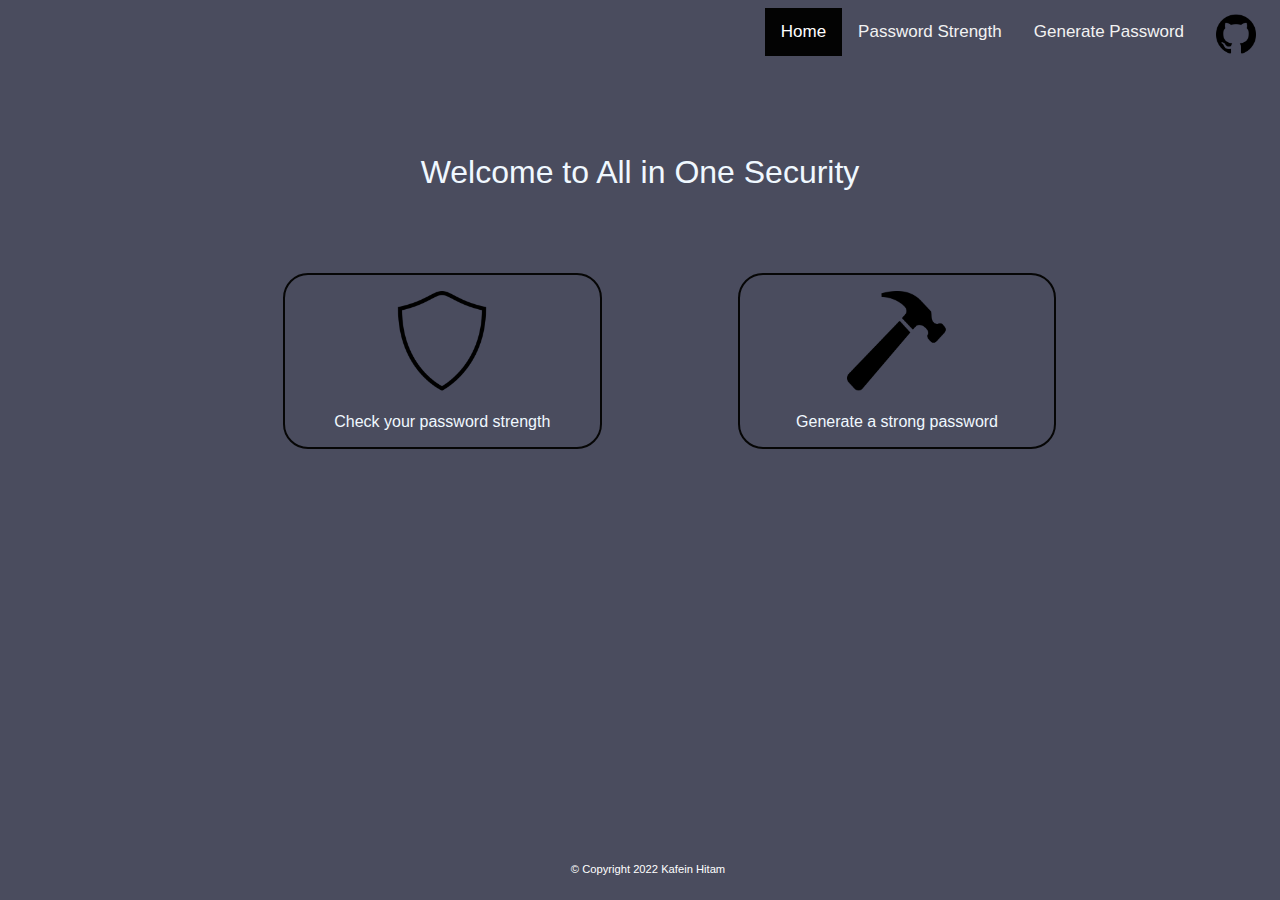
==== index.html @ 8c9e4235 "initial commit" ====
<!DOCTYPE html>
<html lang="en">
<head>
    <meta charset="UTF-8">
    <meta http-equiv="X-UA-Compatible" content="IE=edge">
    <meta name="viewport" content="width=device-width, initial-scale=1.0">
    <link rel="stylesheet" href="style.css">
    <title>Password Strength Checker</title>
    <link rel="apple-touch-icon" sizes="180x180" href="favicon_io/apple-touch-icon.png">
    <link rel="icon" type="image/png" sizes="32x32" href="favicon_io/favicon-32x32.png">
    <link rel="icon" type="image/png" sizes="16x16" href="favicon_io/favicon-16x16.png">
    <link rel="manifest" href="favicon_io/site.webmanifest">
</head>
<body>
    <div class="topnav">
        <a href="https://github.com/fadhlanhrts">
            <img id="github" src="assets/github.png" alt="Muhammad Fadhlan Harits" style="width:40px;height:40px;">
        </a>
    
        <a href="generate.html">Generate Password</a>
        <a href="password.html">Password Strength</a>
       
        <a class="active" href="index.html">Home</a>
      </div>
    <h1 class="welcome-text" style="text-align: center; font-weight: lighter;"> Welcome to All in One Security</h1>

<div class="row" >
    
    <div class="column" id="shield">
      <div class="card" href="password.html">
          <img src="assets/shield.png" alt="" width="100" height="100">
          <br>
          <br>
        <a class="option" href="password.html">Check your password strength</a>
      </div>
    </div>
  
    <div class="column" id="hammer" >
      <div class="card">
          <img src="assets/hammer.png" alt="" width="100" height="100">
         <br>
         <br>
        <a class="option" href="generate.html">Generate a strong password</a>
      </div>
    </div>
    </div>
  </div>
  <footer>
      <p class="copyright">
           &copy; Copyright 2022 Kafein Hitam
      </p>
     
  </footer>
</body>
</html>
---- style.css ----
* {
    background-color: rgb(74, 76, 94);
    font-family: -apple-system, BlinkMacSystemFont, 'Segoe UI', Roboto, Oxygen, Ubuntu, Cantarell, 'Open Sans', 'Helvetica Neue', sans-serif;
    color: aliceblue;
}

.password-page {
    text-align: center;
    padding: 60px 0;
   
}

.password-text {
  text-align: center;
  font-weight: lighter; 
  margin-top: -2%;
}

.welcome-text {
    font-family: -apple-system, BlinkMacSystemFont, 'Segoe UI', Roboto, Oxygen, Ubuntu, Cantarell, 'Open Sans', 'Helvetica Neue', sans-serif;
    color: aliceblue;
    font-weight: lighter;
    text-align: center;
    padding: 60px 0;
}

#password-calc {
    font-family: -apple-system, BlinkMacSystemFont, 'Segoe UI', Roboto, Oxygen, Ubuntu, Cantarell, 'Open Sans', 'Helvetica Neue', sans-serif;
    color: aliceblue;
    text-align: center;
    margin-top: 1%;
}


#password-form {
    font-family: -apple-system, BlinkMacSystemFont, 'Segoe UI', Roboto, Oxygen, Ubuntu, Cantarell, 'Open Sans', 'Helvetica Neue', sans-serif;
    color: aliceblue;
    box-sizing: border-box;
    padding: 10px;
    margin: 10px 0;
    margin-top: -5%;
}

button {
    margin: 10;
    background-color: black;
    box-sizing: border-box;
    padding: 20px 80px;
    border-radius: 25px;
    border: 2px solid rgb(12, 12, 12);
    color: aliceblue;
    
}

input {
    background: transparent;
    box-sizing: border-box;
    padding: 20px 200px;
    border-radius: 25px;
    border: 2px solid rgb(181, 178, 178);
    font-size: medium;
}

button:hover {
    color: rgb(47, 107, 237);
}

.button {
  padding: 14px 40px;
  text-align: center;
  text-decoration: none;
  display: inline-block;
  font-size: 16px;
  margin: 4px 2px;
  cursor: pointer;
}

::placeholder {
    color: azure;
    opacity: 1;
}

/* Add a black background color to the top navigation */
.topnav {
    /*background-color: #333; */
    overflow: hidden;
  }
  
  /* Style the links inside the navigation bar */
  .topnav a {
    float: right;
    color: #f2f2f2;
    text-align: center;
    padding: 14px 16px;
    text-decoration: none;
    font-size: 17px;
  }
  
  /* Change the color of links on hover */
  .topnav a:hover {
    background-color: #ddd;
    color: black;
  }
  
  /* Add a color to the active/current link */
  .topnav a.active {
    background-color: #030303;
    color: white;
  }

 /* Float four columns side by side */
.column {
    float: left;
    width: 25%;
    padding: 0 100px;
  }
  
  /* Remove extra left and right margins, due to padding */
  .row {
      margin: 0 -5px;
      margin-bottom: -5%;
    }
  
  /* Clear floats after the columns */
  .row:after {
    content: "";
    display: table;
    clear: both;
    margin-bottom: -2%;
  }
  
  /* Responsive columns */
  @media screen and (max-width: 600px) {
    .column {
      width: 100%;
      display: block;
      margin-bottom: 20px;
    }
  }
  
  /* Style the counter cards */
  .card {
   
    padding: 16px;
    text-align: center;
    margin-left: auto;
    border-radius: 25px;
    border: 2px solid #060606;
  }

  .card:hover {
       box-shadow: 0 4px 8px 0 rgba(0, 0, 0, 0.2); 
       color: #030303;
  }

  #hammer{
    margin-left: -5%;
  }

  #shield {
    margin-left: 180px;
  }

  .option {
    text-decoration: none;
  }

  .option:hover {
      color: #030303;
  }

  footer {
	/*position: relative; */
	height: 300px;
    width: 100%;
     margin-top: -1%;
}

p.copyright {
	position: absolute;
	width: 100%;
    color: #fff;
    line-height: 40px;
    font-size: 0.7em;
	text-align: center;
	bottom:0;
   
}

#github {
    width: 10px;
    height: 10px;
    margin-top: -20%;
    margin-left: -2%;
}

.generate-page {
    text-align: center;
    padding: 60px 0;
    margin-top: -10%;
}

#generate-form {
    font-family: -apple-system, BlinkMacSystemFont, 'Segoe UI', Roboto, Oxygen, Ubuntu, Cantarell, 'Open Sans', 'Helvetica Neue', sans-serif;
    color: aliceblue;
    box-sizing: border-box;
    padding: 10px;
    margin: 10px 0;
    margin-bottom: -8%;
    
}

.home-text {
    font-family: -apple-system, BlinkMacSystemFont, 'Segoe UI', Roboto, Oxygen, Ubuntu, Cantarell, 'Open Sans', 'Helvetica Neue', sans-serif;
    color: aliceblue;
    text-align: center;
    padding: 60px 0;
    margin-bottom: -20%;
    margin-left: -10%;
}

.generate-result {
  text-align: center;
}
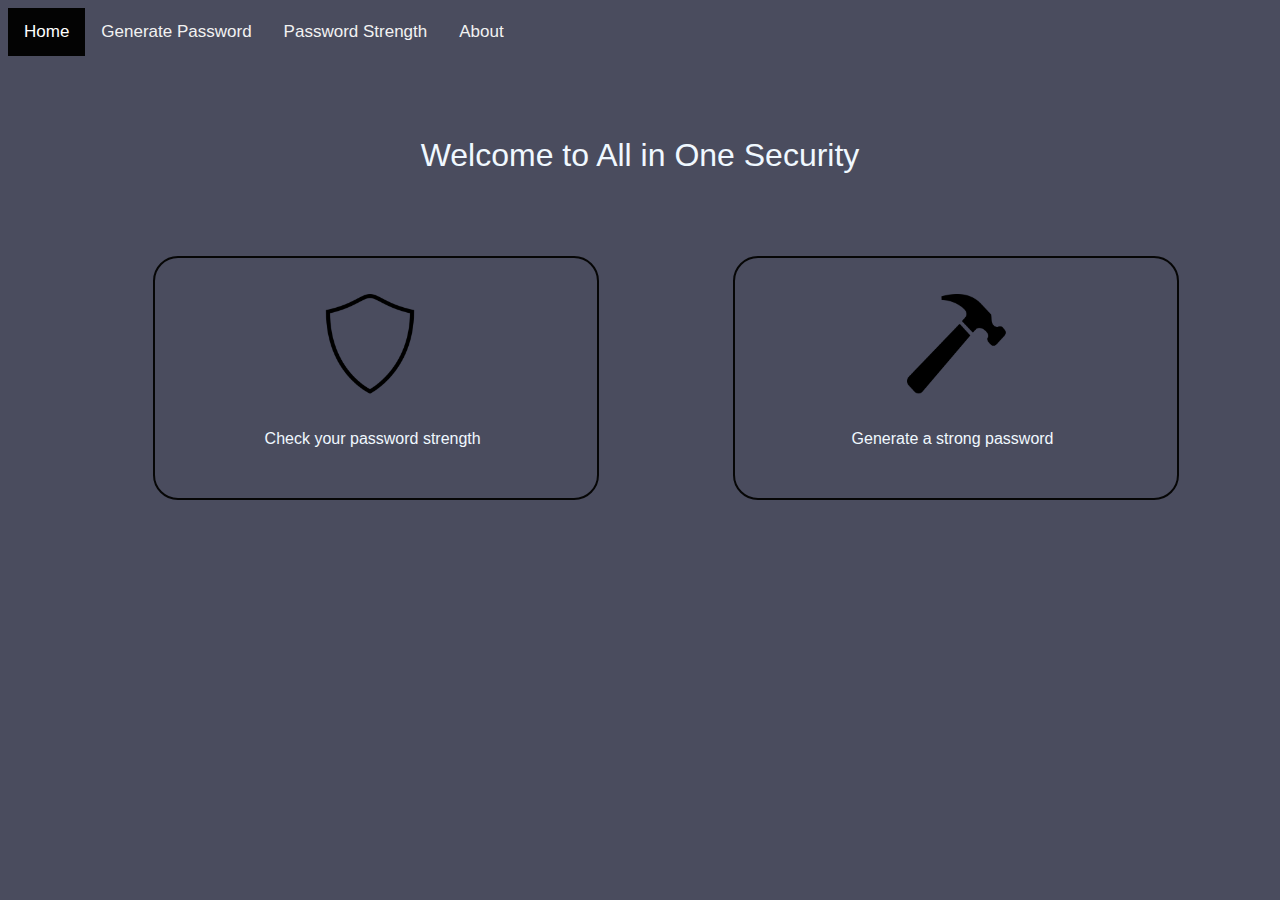
==== commit 0b4418f6: "fixed styling for mobile view" ====
--- a/index.html
+++ b/index.html
@@ -5,51 +5,65 @@
     <meta http-equiv="X-UA-Compatible" content="IE=edge">
     <meta name="viewport" content="width=device-width, initial-scale=1.0">
     <link rel="stylesheet" href="style.css">
-    <title>Password Strength Checker</title>
+    <title>All In One Security</title>
     <link rel="apple-touch-icon" sizes="180x180" href="favicon_io/apple-touch-icon.png">
     <link rel="icon" type="image/png" sizes="32x32" href="favicon_io/favicon-32x32.png">
     <link rel="icon" type="image/png" sizes="16x16" href="favicon_io/favicon-16x16.png">
     <link rel="manifest" href="favicon_io/site.webmanifest">
+    <link rel="stylesheet" href="https://cdnjs.cloudflare.com/ajax/libs/font-awesome/4.7.0/css/font-awesome.min.css">
 </head>
 <body>
-    <div class="topnav">
-        <a href="https://github.com/fadhlanhrts">
-            <img id="github" src="assets/github.png" alt="Muhammad Fadhlan Harits" style="width:40px;height:40px;">
+    <div class="topnav" id="myTopnav">
+      <!--
+           <a href="https://github.com/fadhlanhrts">
+          <img id="github" src="assets/github.png" alt="Muhammad Fadhlan Harits" style="width:40px;height:40px;">
         </a>
-    
+      -->
+       
+      <a class="active" href="index.html">Home</a>
         <a href="generate.html">Generate Password</a>
         <a href="password.html">Password Strength</a>
-       
-        <a class="active" href="index.html">Home</a>
-      </div>
+        <a href="https://github.com/fadhlanhrts">About</a>
+     
+        
+         <!-- "Hamburger menu" / "Bar icon" to toggle the navigation links -->
+      <a href="javascript:void(0);" class="icon" onclick="myFunction()">
+        <i class="fa fa-bars"></i>
+      </a>
+    </div>
+
     <h1 class="welcome-text" style="text-align: center; font-weight: lighter;"> Welcome to All in One Security</h1>
 
-<div class="row" >
-    
-    <div class="column" id="shield">
-      <div class="card" href="password.html">
-          <img src="assets/shield.png" alt="" width="100" height="100">
-          <br>
-          <br>
+
+  <div class="row" >
+    <div class="column" >
+      <div class="card" href="password.html" onclick="location.href='password.html'">
+           <img src="assets/shield.png" alt="" width="100" height="100" id="img">
+          
         <a class="option" href="password.html">Check your password strength</a>
       </div>
     </div>
   
-    <div class="column" id="hammer" >
+    <div class="column"  onclick="location.href='generate.html'">
       <div class="card">
-          <img src="assets/hammer.png" alt="" width="100" height="100">
-         <br>
-         <br>
+          <img src="assets/hammer.png" alt="" width="100" height="100" id="img">
+        
         <a class="option" href="generate.html">Generate a strong password</a>
       </div>
     </div>
     </div>
   </div>
-  <footer>
+  
+ <!--
+ <footer>
       <p class="copyright">
            &copy; Copyright 2022 Kafein Hitam
       </p>
      
   </footer>
+ -->
+
+ <script src="main.js"></script>
+ 
 </body>
 </html>--- a/style.css
+++ b/style.css
@@ -1,224 +1,321 @@
 * {
+  /* hex code: #4A4C5E*/
     background-color: rgb(74, 76, 94);
     font-family: -apple-system, BlinkMacSystemFont, 'Segoe UI', Roboto, Oxygen, Ubuntu, Cantarell, 'Open Sans', 'Helvetica Neue', sans-serif;
     color: aliceblue;
 }
 
 .password-page {
+  text-align: center;
+  padding: 60px 0;
+ 
+}
+
+.password-text {
+text-align: center;
+font-weight: lighter; 
+margin-top: -2%;
+}
+
+.welcome-text {
+  font-family: -apple-system, BlinkMacSystemFont, 'Segoe UI', Roboto, Oxygen, Ubuntu, Cantarell, 'Open Sans', 'Helvetica Neue', sans-serif;
+  color: aliceblue;
+  font-weight: lighter;
+  text-align: center;
+  padding: 60px 0;
+}
+
+#password-calc {
+  font-family: -apple-system, BlinkMacSystemFont, 'Segoe UI', Roboto, Oxygen, Ubuntu, Cantarell, 'Open Sans', 'Helvetica Neue', sans-serif;
+  color: aliceblue;
+  text-align: center;
+  margin-top: 1%;
+}
+
+
+#password-form {
+  font-family: -apple-system, BlinkMacSystemFont, 'Segoe UI', Roboto, Oxygen, Ubuntu, Cantarell, 'Open Sans', 'Helvetica Neue', sans-serif;
+  color: aliceblue;
+  box-sizing: border-box;
+  padding: 10px;
+  margin: 10px 0;
+  margin-top: -5%;
+}
+
+button {
+  margin: 10;
+  background-color: black;
+  box-sizing: border-box;
+  padding: 20px 80px;
+  border-radius: 25px;
+  border: 2px solid rgb(12, 12, 12);
+  color: aliceblue;
+  
+}
+
+input {
+  background: transparent;
+  box-sizing: border-box;
+  padding: 20px 200px;
+  border-radius: 25px;
+  border: 2px solid rgb(181, 178, 178);
+  font-size: medium;
+}
+
+button:hover {
+  color: rgb(47, 107, 237);
+}
+
+.button {
+padding: 14px 40px;
+text-align: center;
+text-decoration: none;
+display: inline-block;
+font-size: 16px;
+margin: 4px 2px;
+cursor: pointer;
+}
+
+::placeholder {
+  color: azure;
+  opacity: 1;
+ 
+}
+
+.topnav {
+  overflow: hidden;
+}
+
+.topnav a {
+  float: left;
+  display: block;
+  color: #f2f2f2;
+  text-align: center;
+  padding: 14px 16px;
+  text-decoration: none;
+  font-size: 17px;
+}
+
+.topnav a:hover {
+  background-color: #ddd;
+  color: black;
+}
+
+.topnav a.active {
+  background-color: #030303;
+  color: white;
+}
+
+.topnav .icon {
+  display: none;
+}
+
+/* Float four columns side by side */
+.column {
+  float: left;
+  width: 35%;
+  padding: 0 100px;
+  margin-left: 50px;
+  margin-right: -116px;
+  
+}
+
+/* Remove extra left and right margins, due to padding */
+.row {
+    margin: 0 -5px;
+    margin-bottom: -5%;
+  }
+
+/* Clear floats after the columns */
+.row:after {
+  content: "";
+  display: table;
+  clear: both;
+  margin-bottom: -2%;
+}
+
+#img {
+  margin-right: -70px;
+  margin-top: 20px;
+ 
+  padding-bottom: 50px;
+}
+
+/* Responsive columns */
+@media screen and (max-width: 1100px) {
+
+  .column {
+    width: 70%;
+    display: block;
+    margin: 10px 0px 50px 3px;
+    padding: 10px -20px 1px -10%;
+  }
+
+  .welcome-text {
+    margin-right: 80px;
+    margin-left: 70px;
+  }
+
+  .password-input {
+    
+    width: 60%;
     text-align: center;
-    padding: 60px 0;
-   
-}
-
-.password-text {
-  text-align: center;
-  font-weight: lighter; 
-  margin-top: -2%;
-}
-
-.welcome-text {
-    font-family: -apple-system, BlinkMacSystemFont, 'Segoe UI', Roboto, Oxygen, Ubuntu, Cantarell, 'Open Sans', 'Helvetica Neue', sans-serif;
-    color: aliceblue;
-    font-weight: lighter;
+    margin: -2px 2px 10px 1px;
+    padding: 20px 1px 20px 1px;
+  }
+}
+
+/* Responsive columns */
+@media screen and (max-width: 700px) {
+  .welcome-text {
+    margin-right: 10px;
+    margin-left: 40px;
+  }
+  .column {
+    width: 80%;
+    display: block;
+
+    /*margin: 10px 0px 20px 0px; */
+    margin: 10px 0px 50px -40px;
+    padding: 10px -20px 1px -10%;
+  }
+
+  p.copyright {
+    bottom: -1px;
+  }
+
+  .topnav a:not(:first-child) {display: none;}
+  .topnav a.icon {
+    float: right;
+    display: block;
+  }
+
+  .topnav.responsive {position: relative;}
+  .topnav.responsive a.icon {
+    position: absolute;
+    right: 0;
+    top: 1;
+  }
+  .topnav.responsive a {
+    float: none;
+    display: block;
+    text-align: left;
+  }
+
+  .password-input {
+    height: 100%;
+    width: 60%;
     text-align: center;
-    padding: 60px 0;
-}
-
-#password-calc {
-    font-family: -apple-system, BlinkMacSystemFont, 'Segoe UI', Roboto, Oxygen, Ubuntu, Cantarell, 'Open Sans', 'Helvetica Neue', sans-serif;
-    color: aliceblue;
-    text-align: center;
-    margin-top: 1%;
-}
-
-
-#password-form {
-    font-family: -apple-system, BlinkMacSystemFont, 'Segoe UI', Roboto, Oxygen, Ubuntu, Cantarell, 'Open Sans', 'Helvetica Neue', sans-serif;
-    color: aliceblue;
-    box-sizing: border-box;
-    padding: 10px;
-    margin: 10px 0;
-    margin-top: -5%;
-}
-
-button {
-    margin: 10;
-    background-color: black;
-    box-sizing: border-box;
-    padding: 20px 80px;
-    border-radius: 25px;
-    border: 2px solid rgb(12, 12, 12);
-    color: aliceblue;
-    
-}
-
-input {
-    background: transparent;
-    box-sizing: border-box;
-    padding: 20px 200px;
-    border-radius: 25px;
-    border: 2px solid rgb(181, 178, 178);
-    font-size: medium;
-}
-
-button:hover {
-    color: rgb(47, 107, 237);
-}
-
-.button {
-  padding: 14px 40px;
-  text-align: center;
+    margin: -2px 20px 10px 1px;
+    padding: 20px 1px 20px 1px;
+  }
+
+}
+
+/* Responsive columns */
+@media screen and (max-width: 400px) {
+  .welcome-text {
+    margin-right: -10px;
+    margin-left: 0px;
+  }
+}
+
+/* Style the counter cards */
+.card {
+ 
+  padding: 16px 1px 50px 10px;
+  text-align: center;
+  margin-left: auto;
+  border-radius: 25px;
+  border: 2px solid #060606;
+  cursor: pointer;
+}
+
+.card:hover {
+     box-shadow: 0 4px 8px 0 rgba(0, 0, 0, 0.2); 
+     color: #030303;
+}
+
+#hammer{
+  margin-left: -5%;
+}
+
+#shield {
+  margin-left: 180px;
+}
+
+.option {
   text-decoration: none;
-  display: inline-block;
-  font-size: 16px;
-  margin: 4px 2px;
-  cursor: pointer;
-}
-
-::placeholder {
-    color: azure;
-    opacity: 1;
-}
-
-/* Add a black background color to the top navigation */
-.topnav {
-    /*background-color: #333; */
-    overflow: hidden;
-  }
+  margin: 20px -40px 0px -90px;
+}
+
+.option:hover {
+    color: #030303;
+}
+
+
+footer {
+/*position: relative; */
+height: 300px;
+  width: 100%;
+   margin-top: -1%;
+}
+
+p.copyright {
+position: absolute;
+width: 100%;
+  color: #fff;
+  line-height: 40px;
+  font-size: 0.7em;
+text-align: center;
+bottom:0;
+ 
+}
+
+#github {
+  width: 10px;
+  height: 10px;
+  margin-top: -20%;
+  margin-left: -2%;
+}
+
+.generate-page {
+  text-align: center;
+  padding: 60px 0;
+  margin-top: -10%;
+}
+
+#generate-form {
+  font-family: -apple-system, BlinkMacSystemFont, 'Segoe UI', Roboto, Oxygen, Ubuntu, Cantarell, 'Open Sans', 'Helvetica Neue', sans-serif;
+  color: aliceblue;
+  box-sizing: border-box;
+  padding: 10px;
+  margin: 10px 0;
+  margin-bottom: -8%;
   
-  /* Style the links inside the navigation bar */
-  .topnav a {
-    float: right;
-    color: #f2f2f2;
-    text-align: center;
-    padding: 14px 16px;
-    text-decoration: none;
-    font-size: 17px;
-  }
-  
-  /* Change the color of links on hover */
-  .topnav a:hover {
-    background-color: #ddd;
-    color: black;
-  }
-  
-  /* Add a color to the active/current link */
-  .topnav a.active {
-    background-color: #030303;
-    color: white;
-  }
-
- /* Float four columns side by side */
-.column {
-    float: left;
-    width: 25%;
-    padding: 0 100px;
-  }
-  
-  /* Remove extra left and right margins, due to padding */
-  .row {
-      margin: 0 -5px;
-      margin-bottom: -5%;
-    }
-  
-  /* Clear floats after the columns */
-  .row:after {
-    content: "";
-    display: table;
-    clear: both;
-    margin-bottom: -2%;
-  }
-  
-  /* Responsive columns */
-  @media screen and (max-width: 600px) {
-    .column {
-      width: 100%;
-      display: block;
-      margin-bottom: 20px;
-    }
-  }
-  
-  /* Style the counter cards */
-  .card {
-   
-    padding: 16px;
-    text-align: center;
-    margin-left: auto;
-    border-radius: 25px;
-    border: 2px solid #060606;
-  }
-
-  .card:hover {
-       box-shadow: 0 4px 8px 0 rgba(0, 0, 0, 0.2); 
-       color: #030303;
-  }
-
-  #hammer{
-    margin-left: -5%;
-  }
-
-  #shield {
-    margin-left: 180px;
-  }
-
-  .option {
-    text-decoration: none;
-  }
-
-  .option:hover {
-      color: #030303;
-  }
-
-  footer {
-	/*position: relative; */
-	height: 300px;
-    width: 100%;
-     margin-top: -1%;
-}
-
-p.copyright {
-	position: absolute;
-	width: 100%;
-    color: #fff;
-    line-height: 40px;
-    font-size: 0.7em;
-	text-align: center;
-	bottom:0;
-   
-}
-
-#github {
-    width: 10px;
-    height: 10px;
-    margin-top: -20%;
-    margin-left: -2%;
-}
-
-.generate-page {
-    text-align: center;
-    padding: 60px 0;
-    margin-top: -10%;
-}
-
-#generate-form {
-    font-family: -apple-system, BlinkMacSystemFont, 'Segoe UI', Roboto, Oxygen, Ubuntu, Cantarell, 'Open Sans', 'Helvetica Neue', sans-serif;
-    color: aliceblue;
-    box-sizing: border-box;
-    padding: 10px;
-    margin: 10px 0;
-    margin-bottom: -8%;
-    
 }
 
 .home-text {
-    font-family: -apple-system, BlinkMacSystemFont, 'Segoe UI', Roboto, Oxygen, Ubuntu, Cantarell, 'Open Sans', 'Helvetica Neue', sans-serif;
-    color: aliceblue;
-    text-align: center;
-    padding: 60px 0;
-    margin-bottom: -20%;
-    margin-left: -10%;
+  font-family: -apple-system, BlinkMacSystemFont, 'Segoe UI', Roboto, Oxygen, Ubuntu, Cantarell, 'Open Sans', 'Helvetica Neue', sans-serif;
+  color: aliceblue;
+  text-align: center;
+  padding: 60px 0;
+  margin-bottom: -20%;
+  margin-left: -10%;
 }
 
 .generate-result {
-  text-align: center;
-}
+text-align: center;
+}
+
+#shield {
+cursor: pointer;
+}
+
+#hammer {
+cursor: pointer;
+}
+
+.password-input {
+  text-align: center;
+}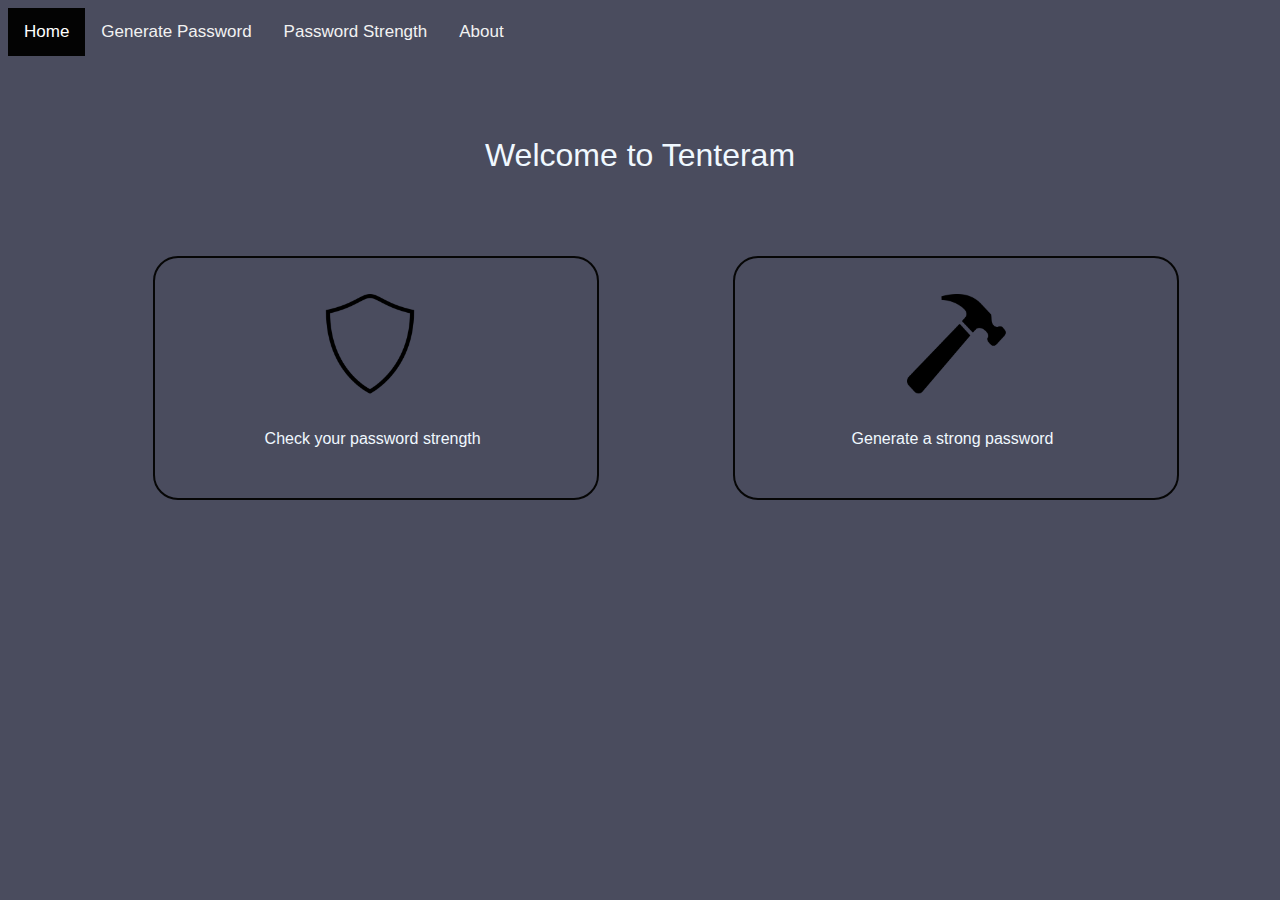
==== commit 5cee0d11: "update logic and add unit test (on progress)" ====
--- a/index.html
+++ b/index.html
@@ -5,7 +5,7 @@
     <meta http-equiv="X-UA-Compatible" content="IE=edge">
     <meta name="viewport" content="width=device-width, initial-scale=1.0">
     <link rel="stylesheet" href="style.css">
-    <title>All In One Security</title>
+    <title>Tenteram</title>
     <link rel="apple-touch-icon" sizes="180x180" href="favicon_io/apple-touch-icon.png">
     <link rel="icon" type="image/png" sizes="32x32" href="favicon_io/favicon-32x32.png">
     <link rel="icon" type="image/png" sizes="16x16" href="favicon_io/favicon-16x16.png">
@@ -19,8 +19,8 @@
           <img id="github" src="assets/github.png" alt="Muhammad Fadhlan Harits" style="width:40px;height:40px;">
         </a>
       -->
-       
-      <a class="active" href="index.html">Home</a>
+      
+        <a class="active" href="index.html">Home</a>
         <a href="generate.html">Generate Password</a>
         <a href="password.html">Password Strength</a>
         <a href="https://github.com/fadhlanhrts">About</a>
@@ -32,7 +32,7 @@
       </a>
     </div>
 
-    <h1 class="welcome-text" style="text-align: center; font-weight: lighter;"> Welcome to All in One Security</h1>
+    <h1 class="welcome-text" style="text-align: center; font-weight: lighter;"> Welcome to Tenteram</h1>
 
 
   <div class="row" >
@@ -66,4 +66,4 @@
  <script src="main.js"></script>
  
 </body>
-</html>+</html>
--- a/style.css
+++ b/style.css
@@ -147,7 +147,7 @@
   .column {
     width: 70%;
     display: block;
-    margin: 10px 0px 50px 3px;
+    margin: 10px 50px 50px -10px;
     padding: 10px -20px 1px -10%;
   }
 
@@ -168,15 +168,15 @@
 /* Responsive columns */
 @media screen and (max-width: 700px) {
   .welcome-text {
-    margin-right: 10px;
-    margin-left: 40px;
+    margin-right: 40px;
+    margin-left: 50px;
   }
   .column {
     width: 80%;
     display: block;
 
     /*margin: 10px 0px 20px 0px; */
-    margin: 10px 0px 50px -40px;
+    margin: 10px 0px 50px -70px;
     padding: 10px -20px 1px -10%;
   }
 
@@ -193,8 +193,8 @@
   .topnav.responsive {position: relative;}
   .topnav.responsive a.icon {
     position: absolute;
-    right: 0;
-    top: 1;
+    right: 15px;
+    top: 0;
   }
   .topnav.responsive a {
     float: none;
